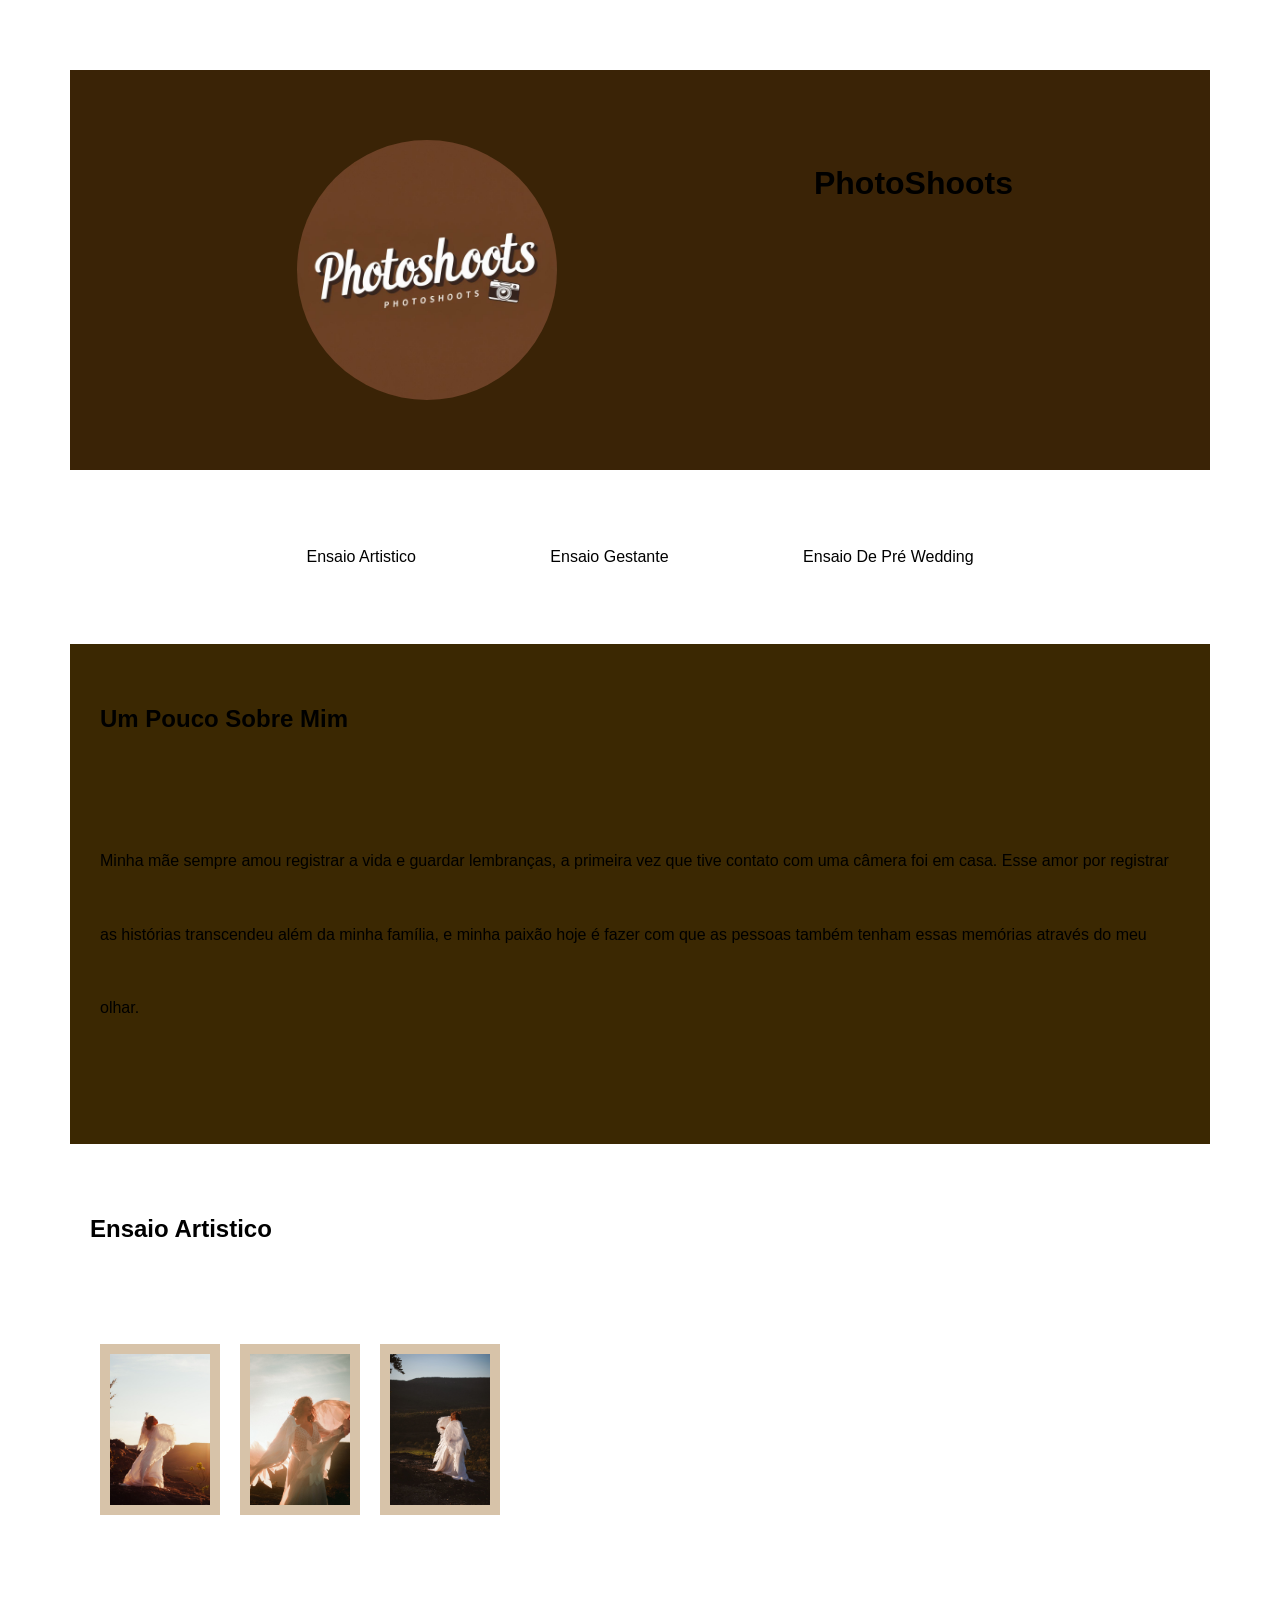
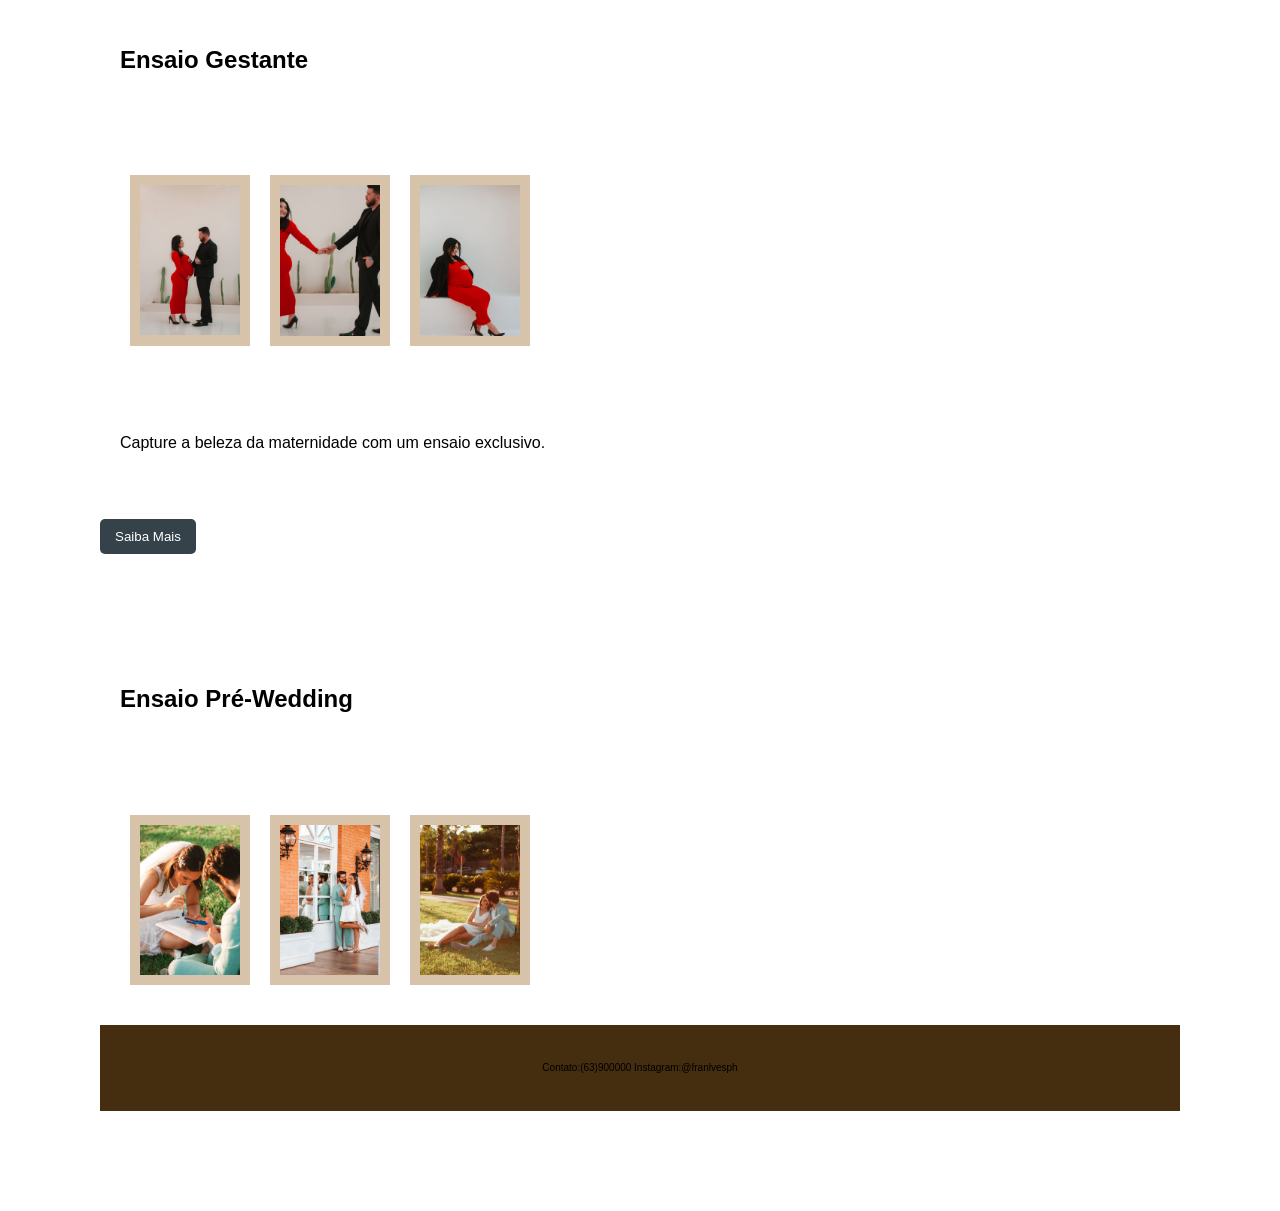
==== html sil.html @ dbb3c175 "Add files via upload" ====
<head>
  <meta charset="UTF-8">
  <meta name="viewport" content="width=device-width, initial-scale=1.0">
  <title>Título da Página</title>
  <link rel="stylesheet" href="css.css">
</head>
<body>
<header>

<div id="divimg"> <img class="imagem" src="11.jpeg"/> </div> <h1> PhotoShoots </h1>
  
</header>

  <nav>
      <ul>
          
          <li><a href="#Artistico">Ensaio Artistico</a></li>
          <li><a href="#Gestante">Ensaio Gestante</a></li>
          <li><a href="#PréWedding">Ensaio De Pré Wedding</a></li>
      </ul>
  </nav>
         

  <div id="d">
          <h2>Um Pouco Sobre Mim</h2>
          
            <p> Minha mãe sempre amou registrar a vida e guardar lembranças, a primeira vez que tive contato com uma câmera foi em casa. Esse amor por registrar as histórias transcendeu além da minha família, e minha paixão hoje é fazer com que as pessoas também tenham essas memórias através do meu olhar.</p> 
          </div>
<h2>Ensaio Artistico</h2>
          <div id="divdasimgs">
    <div class="t"><img class="ti" src="1.jpeg" ></div>
  <div class="t"> <img class="ti" src="2.jpeg" ></div>
  <div class="t"><img class="ti" src="3.jpeg" ></div>
          </div>
        </div>

        <div>
        <h2>Ensaio Gestante</h2>
                    <div id="divdasimgs">
              <div class="s"><img class="si" src="4.jpeg" ></div>
            <div class="s"> <img class="si" src="5.jpeg" ></div>
            <div class="s"><img class="si" src="6.jpeg" ></div>
</div>
<p>Capture a beleza da maternidade com um ensaio exclusivo.</p>
            <button onclick="showDetails('gestante')" id="bu">Saiba Mais</button>
            <div class="details" id="gestante-details" style="display: none;">
                <p>Oferecemos sessões em estúdio ou ao ar livre, com a duração de 1-2 horas.</p>

                <a id="w" href="https://w.app/gfl2K3">w</a>
            </div>
                    </div>
        
                    <div>
                      <h2>Ensaio Pré-Wedding</h2>
                      <div id="divdasimgs">
                <div class="m"><img class="mi" src="7.jpeg" ></div>
              <div class="m"> <img class="mi" src="8.jpeg" ></div>
              <div class="m"><img class="mi" src="9.jpeg" ></div>

                    </div>


        <footer>Contato:(63)900000           Instagram:@franlvesph</footer>
          </body>
       <script src="js.js"></script>
---- css.css ----
*{
  margin:10;
  padding:20;
  box-sizing: border-box;
}
footer{
  background-color:#452d0f;;
  text-align:center;
  color:black;
  font-size:10px;
}

body{
  font-family:Ariel,sans-serif;
  /* background-color:#FAEBD7; */
  color:black;
  line-height:4.6;
  padding:20px;}

  header{ display: flex;
    flex-direction: row;
    justify-content: space-evenly;
  background-color:	#3a2306;
  color:black;
  padding:10px 0;
  text-align: center;
  margin-bottom:20px
}
  nav ul{
  list-style:none;
  padding:0;
  text-align:center;
  margin-bottom:20px;
}

nav ul li{
 display: inline;
  margin: 0 10px;
}
  

#imagem{
  display: block;
  margin-left: auto;
  margin-right: auto;
  width:400px;
  height: 400px;
  border-radius:50%;
  animation: pulsar 3s infinite;
}
@keyframes pulsar{
  0%{
    transform: scale(1); /*Tamanho Original*/
  }
  50%{
    transform: scale(1.1); /*Aumenta o tamanho*/
  }
  100%{
    transform: scale(1); /*Tamanho Original*/
  }
}

body {
    font-family: Arial, sans-serif;
    
    /* background-color: #b59866; */
}
nav ul li {
    display: inline;
    margin: 0 15px;
}

nav ul li a {
    color: black;
    text-decoration: none;
}
.imagem{
  width: 300px;
  height: 300px;
}
#divimg{
  display: flex;
  justify-content: center;
  
}
.imagem{
  border-radius: 60%;
}
#d{
  width: auto;
  height: 500px;
  background-color: rgb(59, 40, 2);
  padding: 0px;
  
}

#divdasimgs{
  display: flex;
  flex-direction: row;
}
.t{
  width: auto;
  height: auto;
  background-color: #a4783d70;
  padding: 0px;
}
.ti{
 
  height: auto;
  width: 100px;
  padding: 0px;
}
#divdasimgs{
  display: flex;
  flex-direction: row;
}
.s{ 
width: auto;
height: auto;
background-color: #a4783d70;
padding: 0px;
} 

.si{ 
height: auto;
width: 100px;
padding: 0px;

}
#divdasimgs{
display: flex;
flex-direction: row;}

.m{
  width: auto;
  height: auto;
  background-color: #a4783d70;
  padding: 0px;

}

.mi{
  height: auto;
  width: 100px;
  padding: 0px;
}

#descriçao{
  display: none;
  margin-left: 20px;
  margin-right: 20px;
  background-color: white;
  border: solid 1px;
  border-radius: 4px;
  
}
#texto-descriçao{
  color: #575757;
  font-family: Arial, Helvetica, sans-serif;
  font-size: 15px;
  
  margin: 20px;
  margin-right: 100px;
}
#bu{

  background: #35424a;
  color: #ffffff;
  border: none;
  padding: 10px 15px;
  cursor: pointer;
  border-radius: 5px;}


#bu:hover {
  background: #454f57;
}

#w{
text-decoration: none;
}
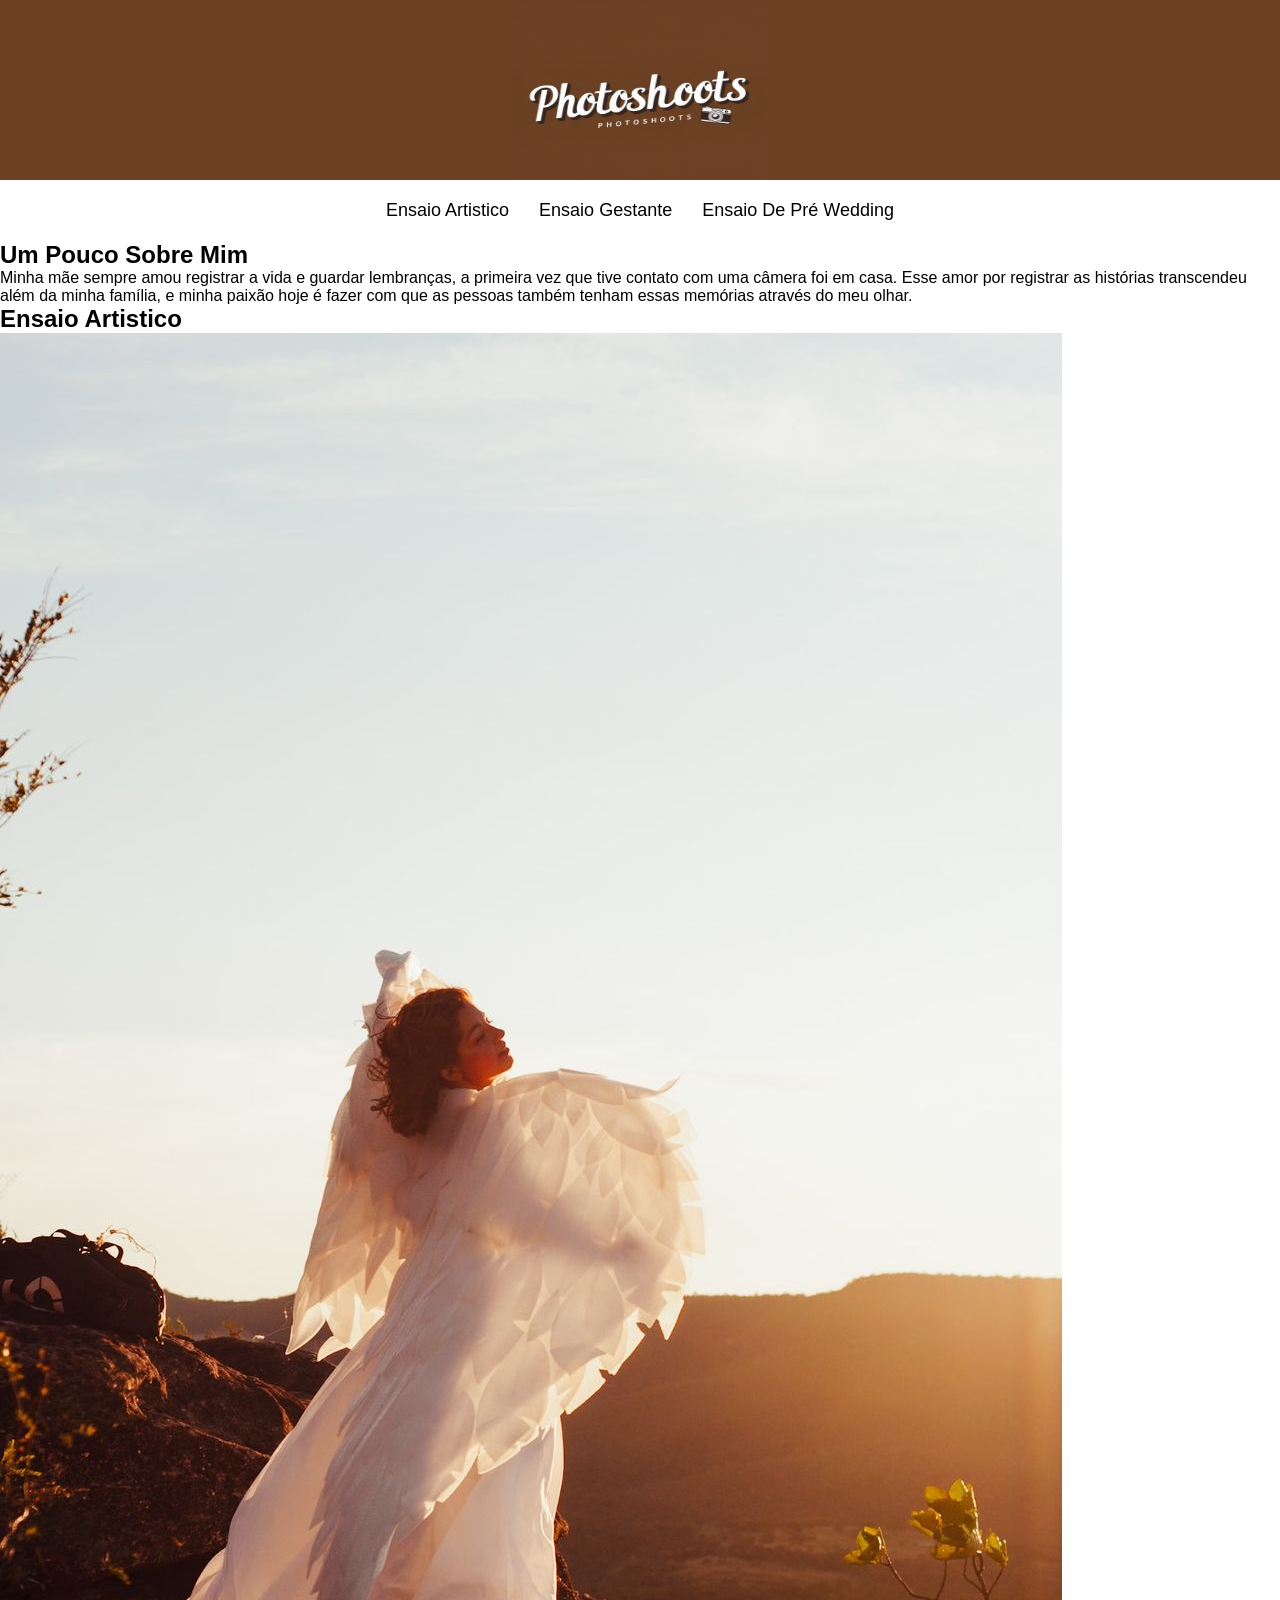
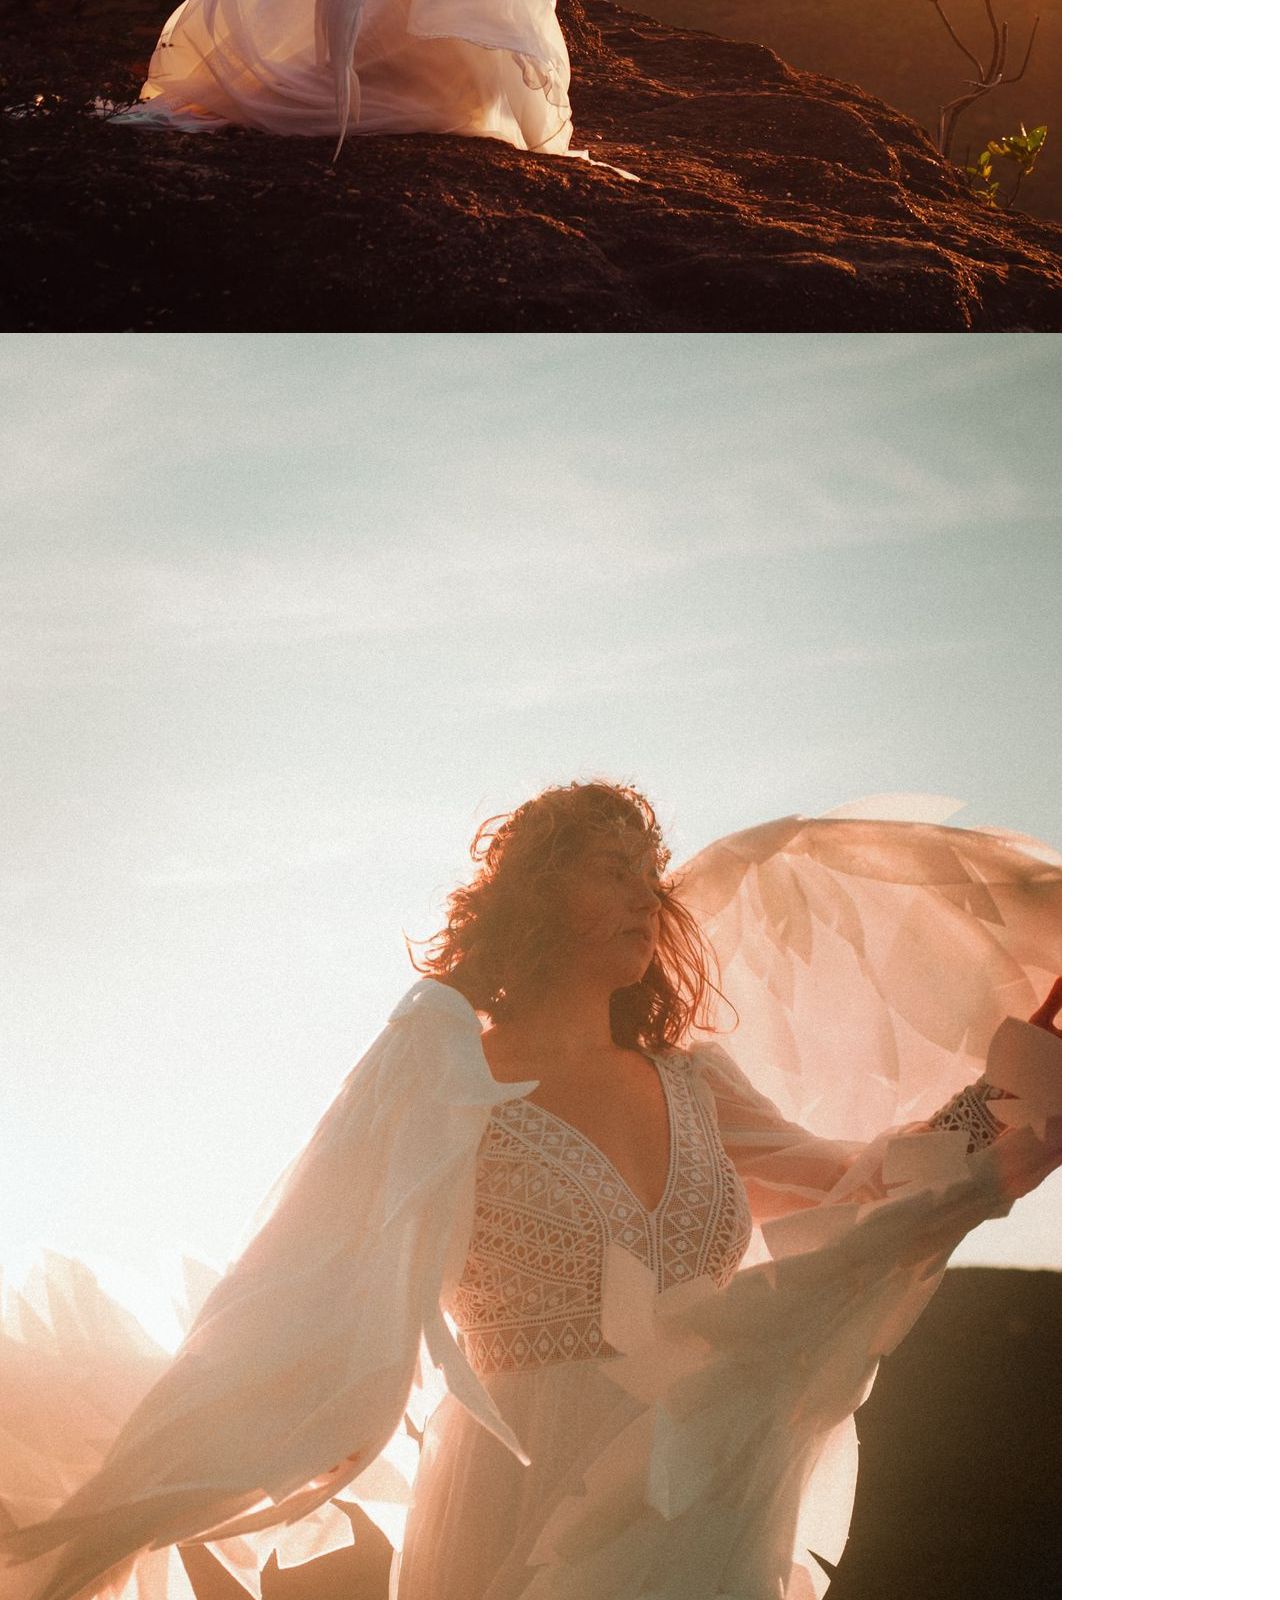
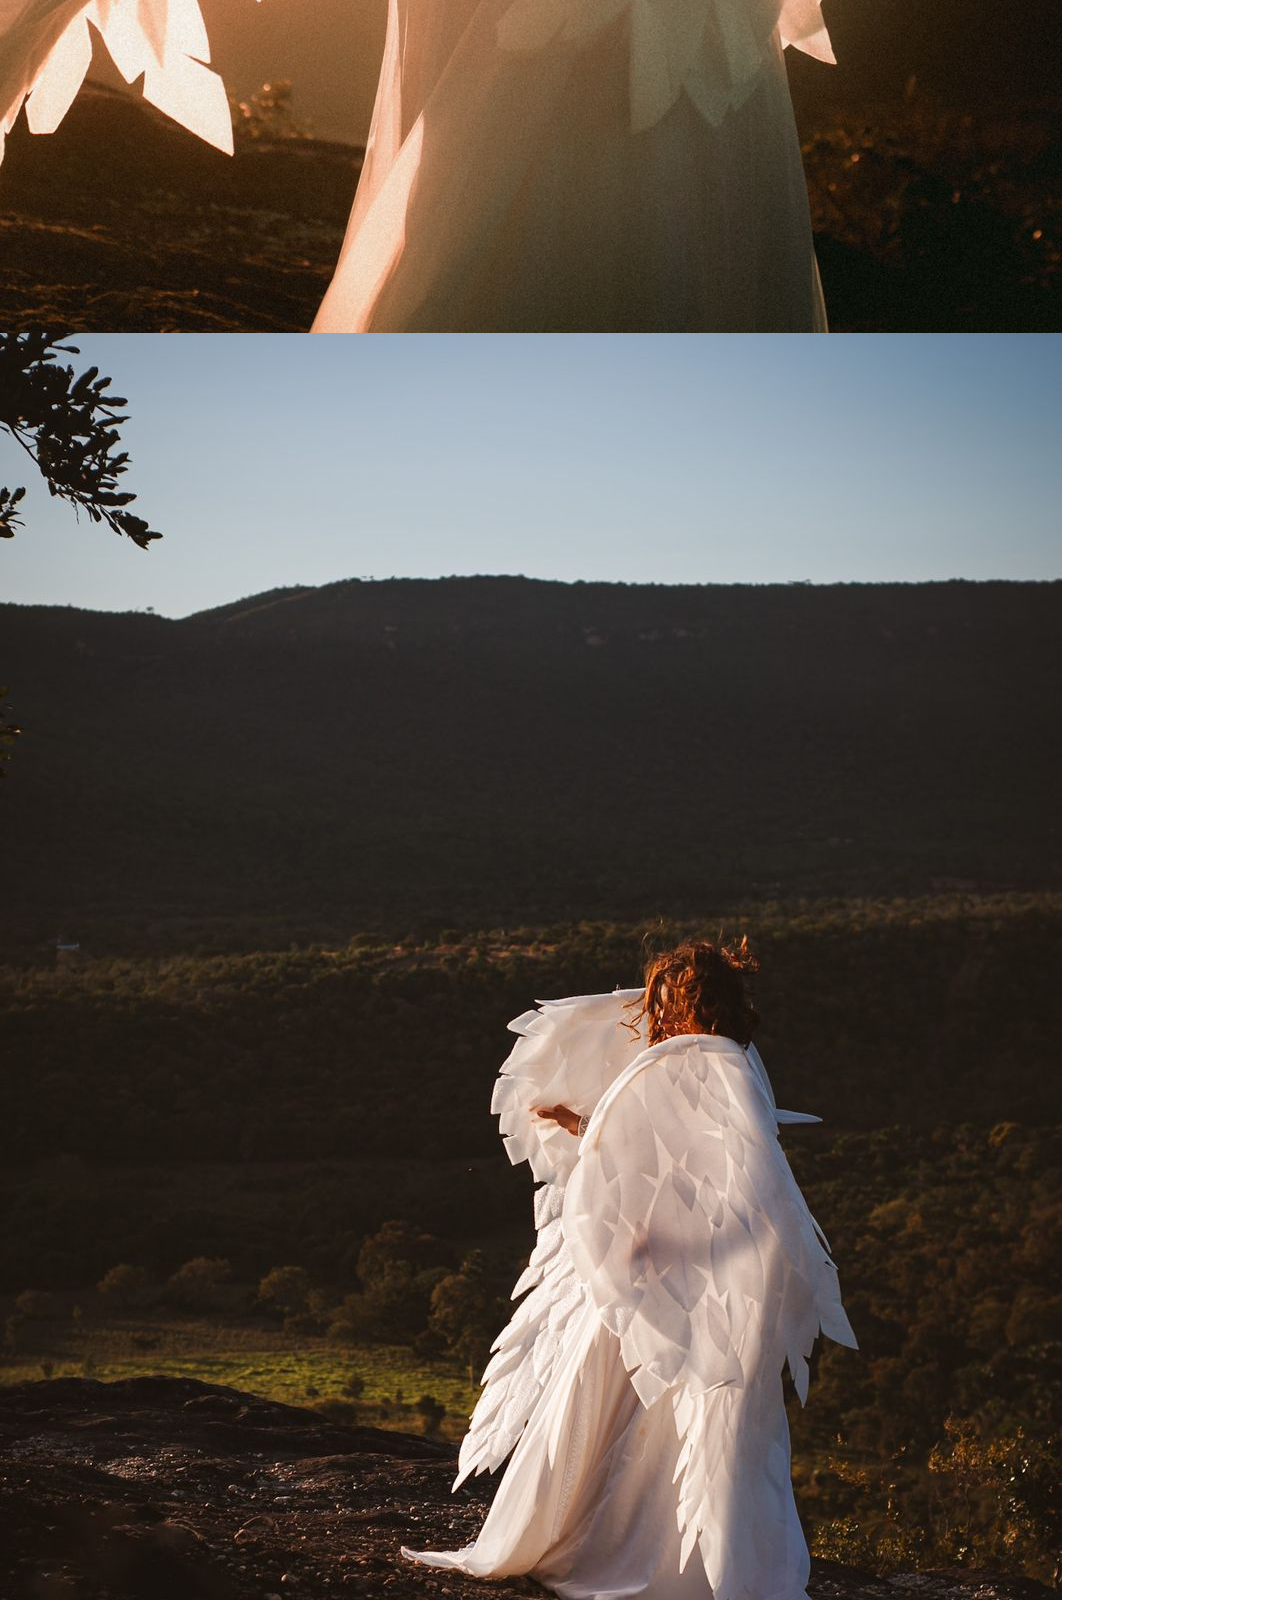
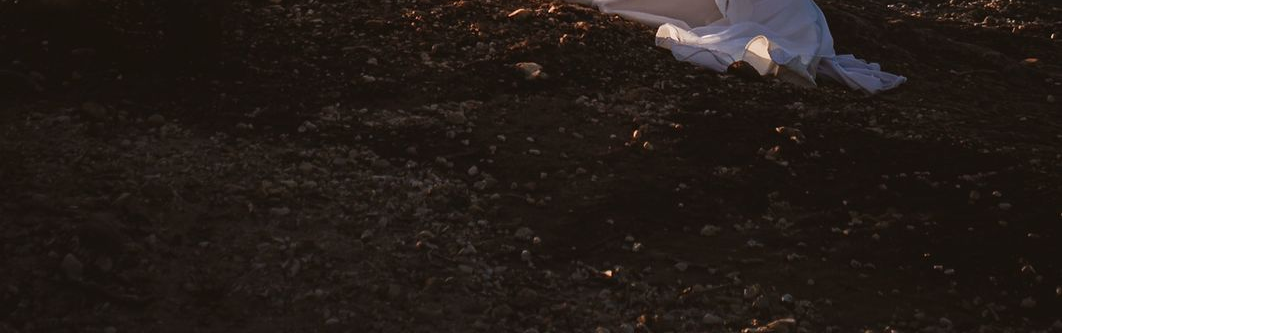
==== commit 482dbe47: "Alterações" ====
--- a/html sil.html
+++ b/html sil.html
@@ -1,66 +1,69 @@
-
 <head>
   <meta charset="UTF-8">
   <meta name="viewport" content="width=device-width, initial-scale=1.0">
   <title>Título da Página</title>
   <link rel="stylesheet" href="css.css">
 </head>
+
 <body>
-<header>
+  <header>
 
-<div id="divimg"> <img class="imagem" src="11.jpeg"/> </div> <h1> PhotoShoots </h1>
-  
-</header>
+    <div id="divimg"> <img id="logo" src="11.jpeg" /> </div>
 
-  <nav>
-      <ul>
-          
-          <li><a href="#Artistico">Ensaio Artistico</a></li>
-          <li><a href="#Gestante">Ensaio Gestante</a></li>
-          <li><a href="#PréWedding">Ensaio De Pré Wedding</a></li>
-      </ul>
+  </header>
+
+  <nav id="navegacao">
+    <ul id="links">
+      <li><a href="#Artistico">Ensaio Artistico</a></li>
+      <li><a href="#Gestante">Ensaio Gestante</a></li>
+      <li><a href="#PréWedding">Ensaio De Pré Wedding</a></li>
+    </ul>
   </nav>
-         
+
 
   <div id="d">
-          <h2>Um Pouco Sobre Mim</h2>
-          
-            <p> Minha mãe sempre amou registrar a vida e guardar lembranças, a primeira vez que tive contato com uma câmera foi em casa. Esse amor por registrar as histórias transcendeu além da minha família, e minha paixão hoje é fazer com que as pessoas também tenham essas memórias através do meu olhar.</p> 
-          </div>
-<h2>Ensaio Artistico</h2>
-          <div id="divdasimgs">
-    <div class="t"><img class="ti" src="1.jpeg" ></div>
-  <div class="t"> <img class="ti" src="2.jpeg" ></div>
-  <div class="t"><img class="ti" src="3.jpeg" ></div>
-          </div>
-        </div>
+    <h2>Um Pouco Sobre Mim</h2>
 
-        <div>
-        <h2>Ensaio Gestante</h2>
-                    <div id="divdasimgs">
-              <div class="s"><img class="si" src="4.jpeg" ></div>
-            <div class="s"> <img class="si" src="5.jpeg" ></div>
-            <div class="s"><img class="si" src="6.jpeg" ></div>
-</div>
-<p>Capture a beleza da maternidade com um ensaio exclusivo.</p>
-            <button onclick="showDetails('gestante')" id="bu">Saiba Mais</button>
-            <div class="details" id="gestante-details" style="display: none;">
-                <p>Oferecemos sessões em estúdio ou ao ar livre, com a duração de 1-2 horas.</p>
+    <p> Minha mãe sempre amou registrar a vida e guardar lembranças, a primeira vez que tive contato com uma câmera foi
+      em casa. Esse amor por registrar as histórias transcendeu além da minha família, e minha paixão hoje é fazer com
+      que as pessoas também tenham essas memórias através do meu olhar.</p>
+  </div>
+  <h2>Ensaio Artistico</h2>
+  <div id="divdasimgs">
+    <div class="t"><img class="ti" src="1.jpeg"></div>
+    <div class="t"> <img class="ti" src="2.jpeg"></div>
+    <div class="t"><img class="ti" src="3.jpeg"></div>
+  </div>
 
-                <a id="w" href="https://w.app/gfl2K3">w</a>
-            </div>
-                    </div>
-        
-                    <div>
-                      <h2>Ensaio Pré-Wedding</h2>
-                      <div id="divdasimgs">
-                <div class="m"><img class="mi" src="7.jpeg" ></div>
-              <div class="m"> <img class="mi" src="8.jpeg" ></div>
-              <div class="m"><img class="mi" src="9.jpeg" ></div>
+  <!-- 
+  </div>
 
-                    </div>
+  <div>
+    <h2>Ensaio Gestante</h2>
+    <div id="divdasimgs">
+      <div class="s"><img class="si" src="4.jpeg"></div>
+      <div class="s"> <img class="si" src="5.jpeg"></div>
+      <div class="s"><img class="si" src="6.jpeg"></div>
+    </div>
+    <p>Capture a beleza da maternidade com um ensaio exclusivo.</p>
+    <button onclick="showDetails('gestante')" id="bu">Saiba Mais</button>
+    <div class="details" id="gestante-details" style="display: none;">
+      <p>Oferecemos sessões em estúdio ou ao ar livre, com a duração de 1-2 horas.</p>
+
+      <a id="w" href="https://w.app/gfl2K3">w</a>
+    </div>
+  </div>
+
+  <div>
+    <h2>Ensaio Pré-Wedding</h2>
+    <div id="divdasimgs">
+      <div class="m"><img class="mi" src="7.jpeg"></div>
+      <div class="m"> <img class="mi" src="8.jpeg"></div>
+      <div class="m"><img class="mi" src="9.jpeg"></div>
+
+    </div>
 
 
-        <footer>Contato:(63)900000           Instagram:@franlvesph</footer>
-          </body>
-       <script src="js.js"></script>+    <footer>Contato:(63)900000 Instagram:@franlvesph</footer>
+</body>
+<script src="js.js"></script> -->
--- a/css.css
+++ b/css.css
@@ -1,8 +1,56 @@
 *{
-  margin:10;
-  padding:20;
   box-sizing: border-box;
-}
+  font-family:Arial,sans-serif;
+  margin: 0;
+  padding: 0;
+}
+
+header{
+  width: 100%;
+  height: 20%;
+  text-align: center;
+  background-color: rgb(109, 65, 36);
+  overflow: hidden;
+}
+
+#logo{
+  width: 20%;
+  height: 110%;
+}
+
+#navegacao{
+  width: 100%;
+  display: flex;
+  flex-direction: row;
+  align-items: center;
+  justify-content: center;
+  padding: 20px;
+}
+
+#links{
+  display: flex;
+  flex-direction: row;
+  list-style: none;
+  align-items: center;
+}
+
+#links li a{
+  margin: 15px;
+  text-decoration:none;
+  color: black;
+  font-size: 18px;
+}
+
+#links li a:hover{
+  margin: 15px;
+  text-decoration:none;
+  border-bottom: 2px solid rgb(109, 65, 36);
+  color: rgb(109, 65, 36);
+}
+
+
+/* 
+
 footer{
   background-color:#452d0f;;
   text-align:center;
@@ -12,7 +60,6 @@
 
 body{
   font-family:Ariel,sans-serif;
-  /* background-color:#FAEBD7; */
   color:black;
   line-height:4.6;
   padding:20px;}
@@ -50,20 +97,18 @@
 }
 @keyframes pulsar{
   0%{
-    transform: scale(1); /*Tamanho Original*/
+    transform: scale(1);
   }
   50%{
-    transform: scale(1.1); /*Aumenta o tamanho*/
+    transform: scale(1.1);
   }
   100%{
-    transform: scale(1); /*Tamanho Original*/
+    transform: scale(1);
   }
 }
 
 body {
     font-family: Arial, sans-serif;
-    
-    /* background-color: #b59866; */
 }
 nav ul li {
     display: inline;
@@ -178,4 +223,4 @@
 
 #w{
 text-decoration: none;
-}+} */
